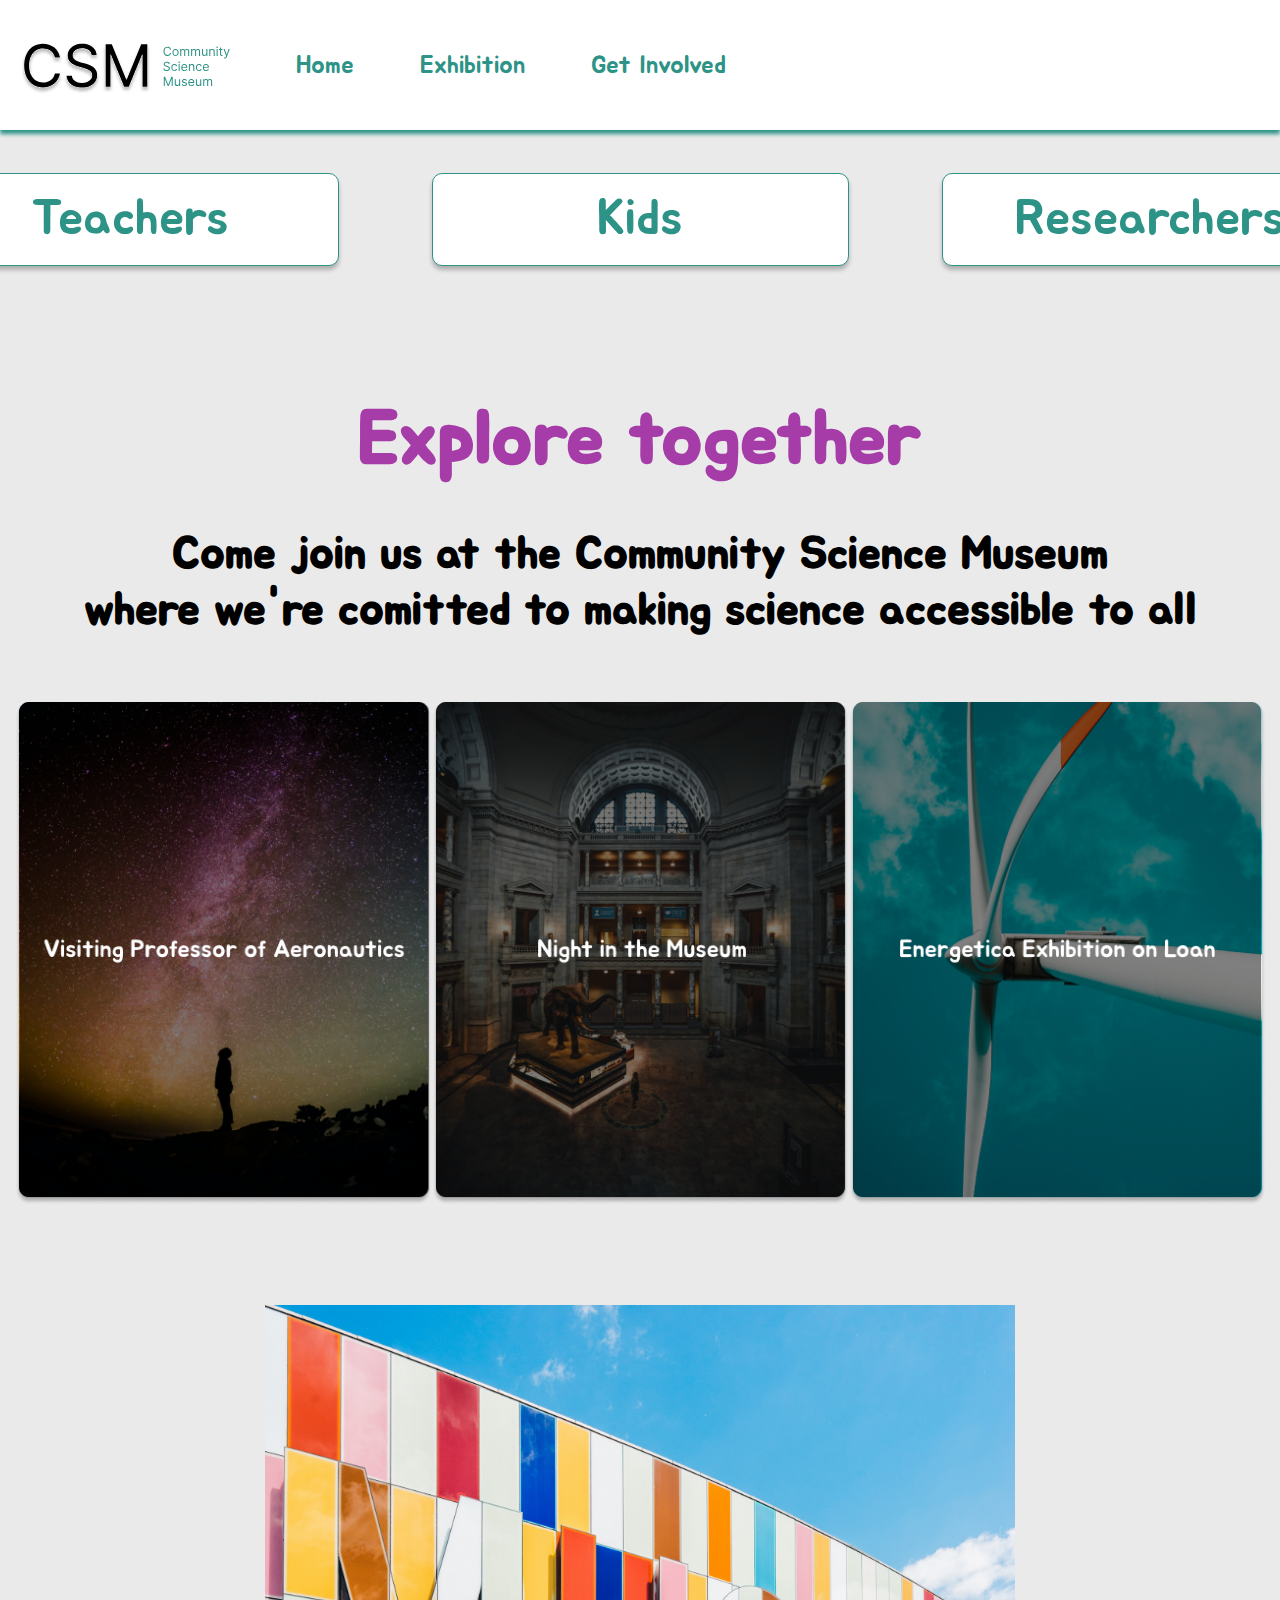
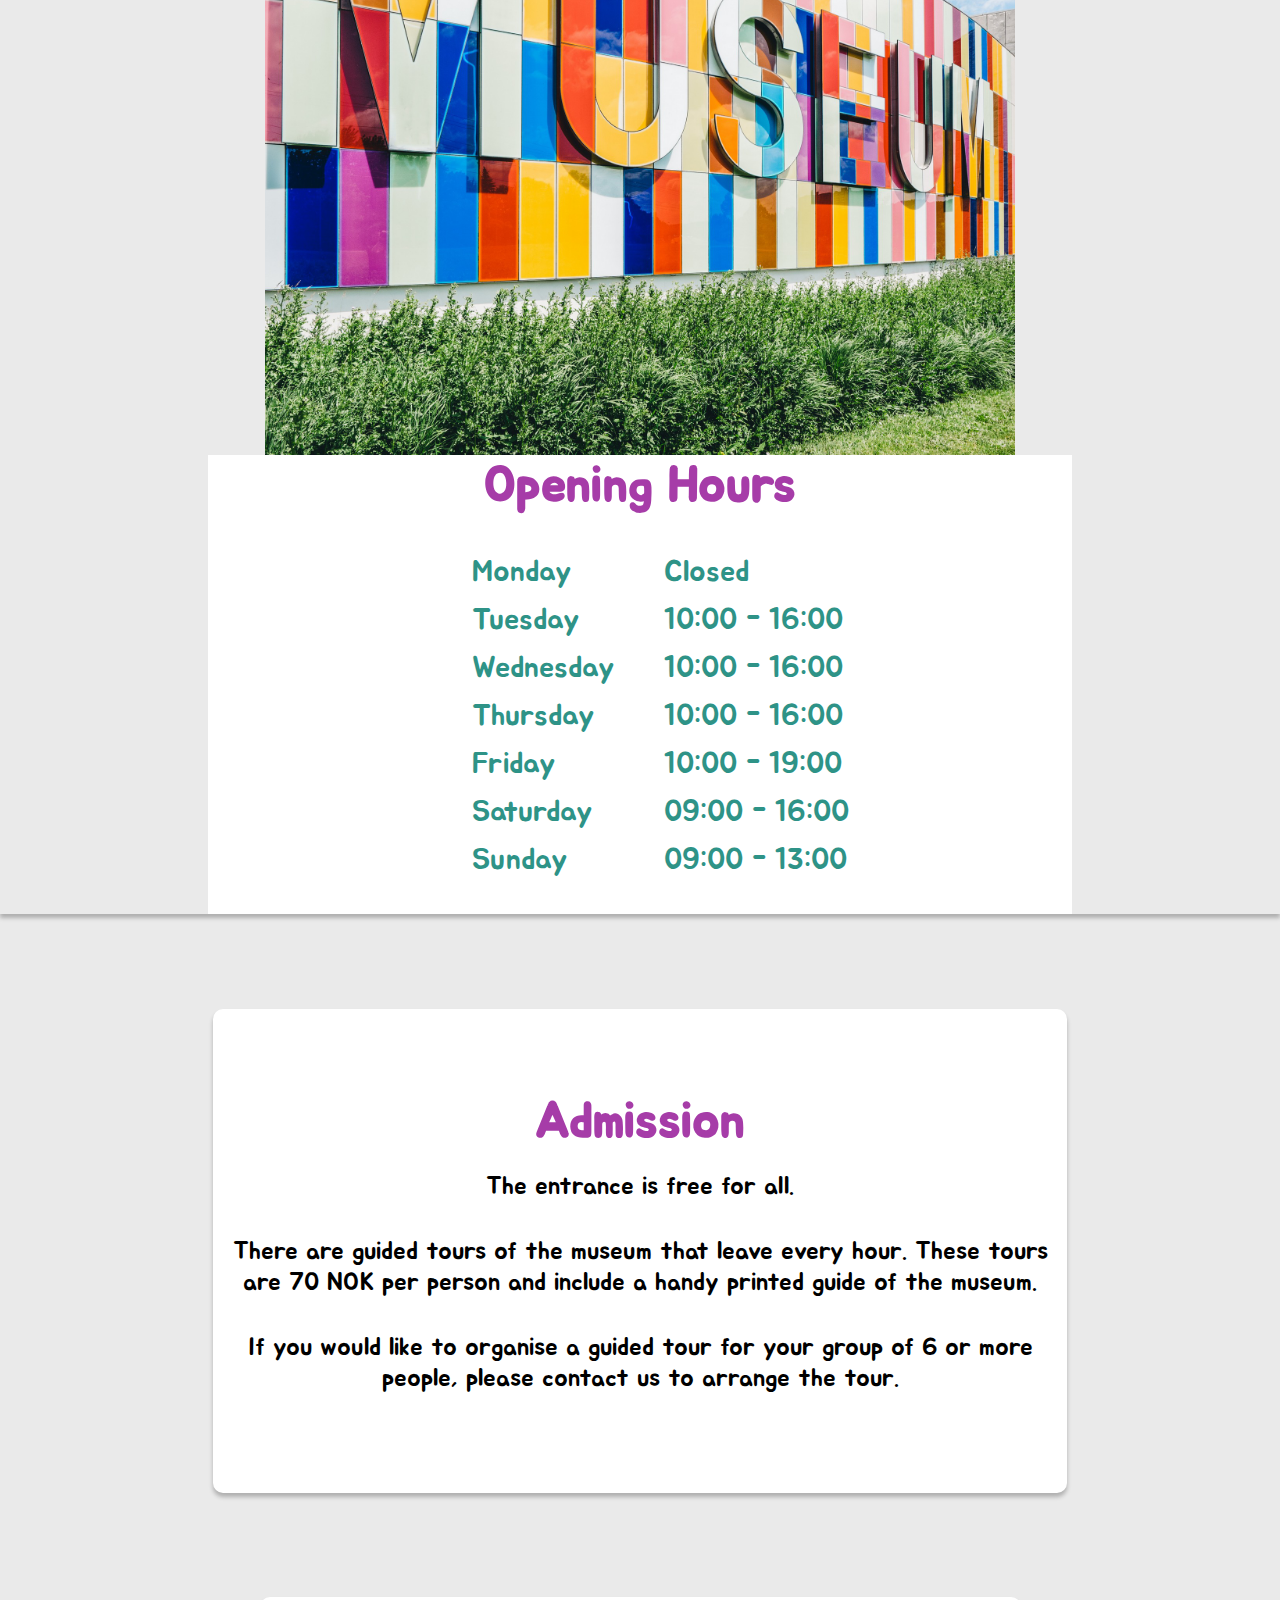
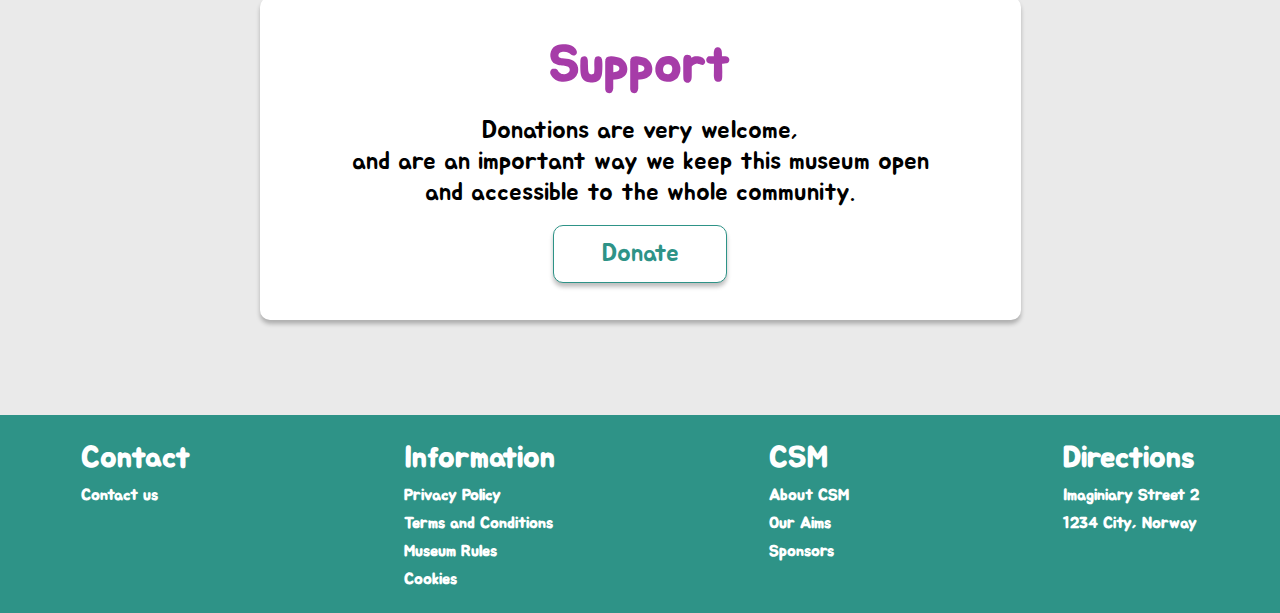
==== Index.html @ 97d4693f "first commit" ====
<!DOCTYPE html>
<html lang="en">
<head>
    <meta charset="UTF-8">
    <meta name="viewport" content="width=device-width, initial-scale=1.0">
    <title>Home</title>
    <link rel="stylesheet" href="/Styles.css">
    <link rel="stylesheet" href="<link rel="preconnect" href="https://fonts.googleapis.com">
    <link rel="preconnect" href="https://fonts.googleapis.com">
<link rel="preconnect" href="https://fonts.gstatic.com" crossorigin>
<link href="https://fonts.googleapis.com/css2?family=Jua&display=swap" rel="stylesheet">
</head>
<body>
    <header>
        <div class="nav-container">
            <img src="/Pictures/Logo.svg">
            <nav class="menu">
                <ul class="header-ul">
                    <a href="Index.html"><li>Home</li></a>
                    <a href="/Exhibitions.html"><li>Exhibition</li></a>
                    <a href="/Contribution.html"><li>Get Involved</li></a>
                </ul>
            </nav>
        </div>

    </header>


    <main>
        <div class="container big-button-container">
            <button class="big-button">Teachers</button>

            <button class="big-button">Kids</button>

            <button class="big-button">Researchers</button>
        </div>

        <div class="container explore-together-container">
            <h5>Explore together</h5>
            <h6>Come join us at the Community Science Museum <br> where we're comitted to making science accessible to all </h6>
        </div>

        <div class="container">
            <a href="/Exhibitions.html"><img class="event" src="/Pictures/Event1.png"></a>
            <a href="/Exhibitions.html"><img class="event" src="/Pictures/event 2.png"></a>
            <a href="/Exhibitions.html"><img class="event" src="/Pictures/event3.png"></a>
        </div>
    <div class="container">
            <div class="container opening-hours-outer-container">
                <img class="museum-img" src="/Pictures/scott-webb-102825.jpg">
                <div class="opening-hours-container">
                    <h2>Opening Hours</h2>
                    <div class="opening-hours">
                        <div>
                            <ul class=time>
                                <li>Monday</li>
                                <li>Tuesday</li>
                                <li>Wednesday</li>
                                <li>Thursday</li>
                                <li>Friday</li>
                                <li>Saturday</li>
                                <li>Sunday</li>
                            </ul>
                        </div>
                        <div>
                            <ul class="time">
                                <li>Closed</li>
                                <li>10:00 - 16:00</li>
                                <li>10:00 - 16:00</li>
                                <li>10:00 - 16:00</li>
                                <li>10:00 - 19:00</li>
                                <li>09:00 - 16:00</li>
                                <li>09:00 - 13:00</li>
                            </ul>
                        </div>
                    </div>
                </div>
            </div>
        </div>

        <div class="container">
            <div class="container admission-container">
                <h2>Admission</h2>
                <p>The entrance is free for all.</p>
                <p>There are guided tours of the museum that leave every hour. These tours are 70 NOK per person and include a handy printed guide of the museum. </p>
                <p>If you would like to organise a guided tour for your group of 6 or more people, please contact us to arrange the tour.</p>
            </div>
        </div>

        <div class="container">
            <div class="container donate-container" >
                <h2>Support</h2>
                <p>
                    Donations are very welcome,<br>
                    and are an important way we keep this museum open <br>
                    and accessible to the whole community.
                </p>
                <button class="normal-button"> Donate </button>
            </div>
        </div>
    </main>


    <footer>
        <div class="footer-container">
            <div class="contact">
                <h3>Contact</h3>
               <a><h4>Contact us</h4></a> 
            </div>
            <div class="information">
                <h3>Information</h3>
                <a><h4>Privacy Policy</h4></a>
                <a><h4>Terms and Conditions</h4></a>
                <a><h4>Museum Rules</h4></a>
                <a><h4>Cookies</h4></a>
            </div>  
            <div class="csm">
                <h3>CSM</h3>
                <a><h4>About CSM</h4></a>
                <a><h4>Our Aims</h4></a>
                <a><h4>Sponsors</h4></a>
            </div>
            <div class="directions">
                <a><h3>Directions</h3></a>
                <h4>Imaginiary Street 2</h4>
                <h4>1234 City, Norway</h4>
            </div>
        </div>
    </footer>
</body>
</html>
---- Styles.css ----
@import url(/CSS/Default.css);
@import url(/CSS/Header.css);
@import url(/CSS/Footer.css);
@import url(/CSS/Buttons.css);


.container{
    display: flex;
    justify-content: center;
    max-width: 1730px;
    
}

.big-button-container{
    padding-top: 43px;
    padding-bottom: 89px;
    gap: 93px;
}

.explore-together-container {
    flex-direction: column;
}

.event{
    width: 417px;
    height: 503px;
    cursor: pointer;
    padding-bottom: 95px;
}

.opening-hours-outer-container{
    box-shadow: 0px 4px 4px 0px rgba(0, 0, 0, 0.25);
    margin-bottom: 95px;
    height: auto;
    width: auto;
    max-width: 1730px;
    flex-wrap: wrap;

}
.museum-img{
    width: auto;
    max-width: 864px;
    height: auto;
    max-height: 750px;
    
}

.opening-hours-container{
    width: 864px;
    height: auto;
    max-height: 750px;
    display: flex;
    flex-direction: column;
    align-items: center;
    background-color: var(--White) !important;
    justify-content: center;
}

.opening-hours{
    display: flex;
}

.time{
font-size: 30px;
}

.donate-container{
    flex-direction: column;
    align-items: center;
    margin-bottom: 95px;
    box-shadow: 0px 4px 4px 0px rgba(0, 0, 0, 0.25);
    border-radius: 10px;
    background-color: var(--White);
    width: 761px;
    height: 323px;
}

.admission-container{
    flex-direction: column;
    text-align: center;
    width: 854px;
    height: 484px;
    box-shadow: 0px 4px 4px 0px rgba(0, 0, 0, 0.25);
    margin-bottom: 104px;
    background-color: var(--White);
    border-radius: 10px;
}
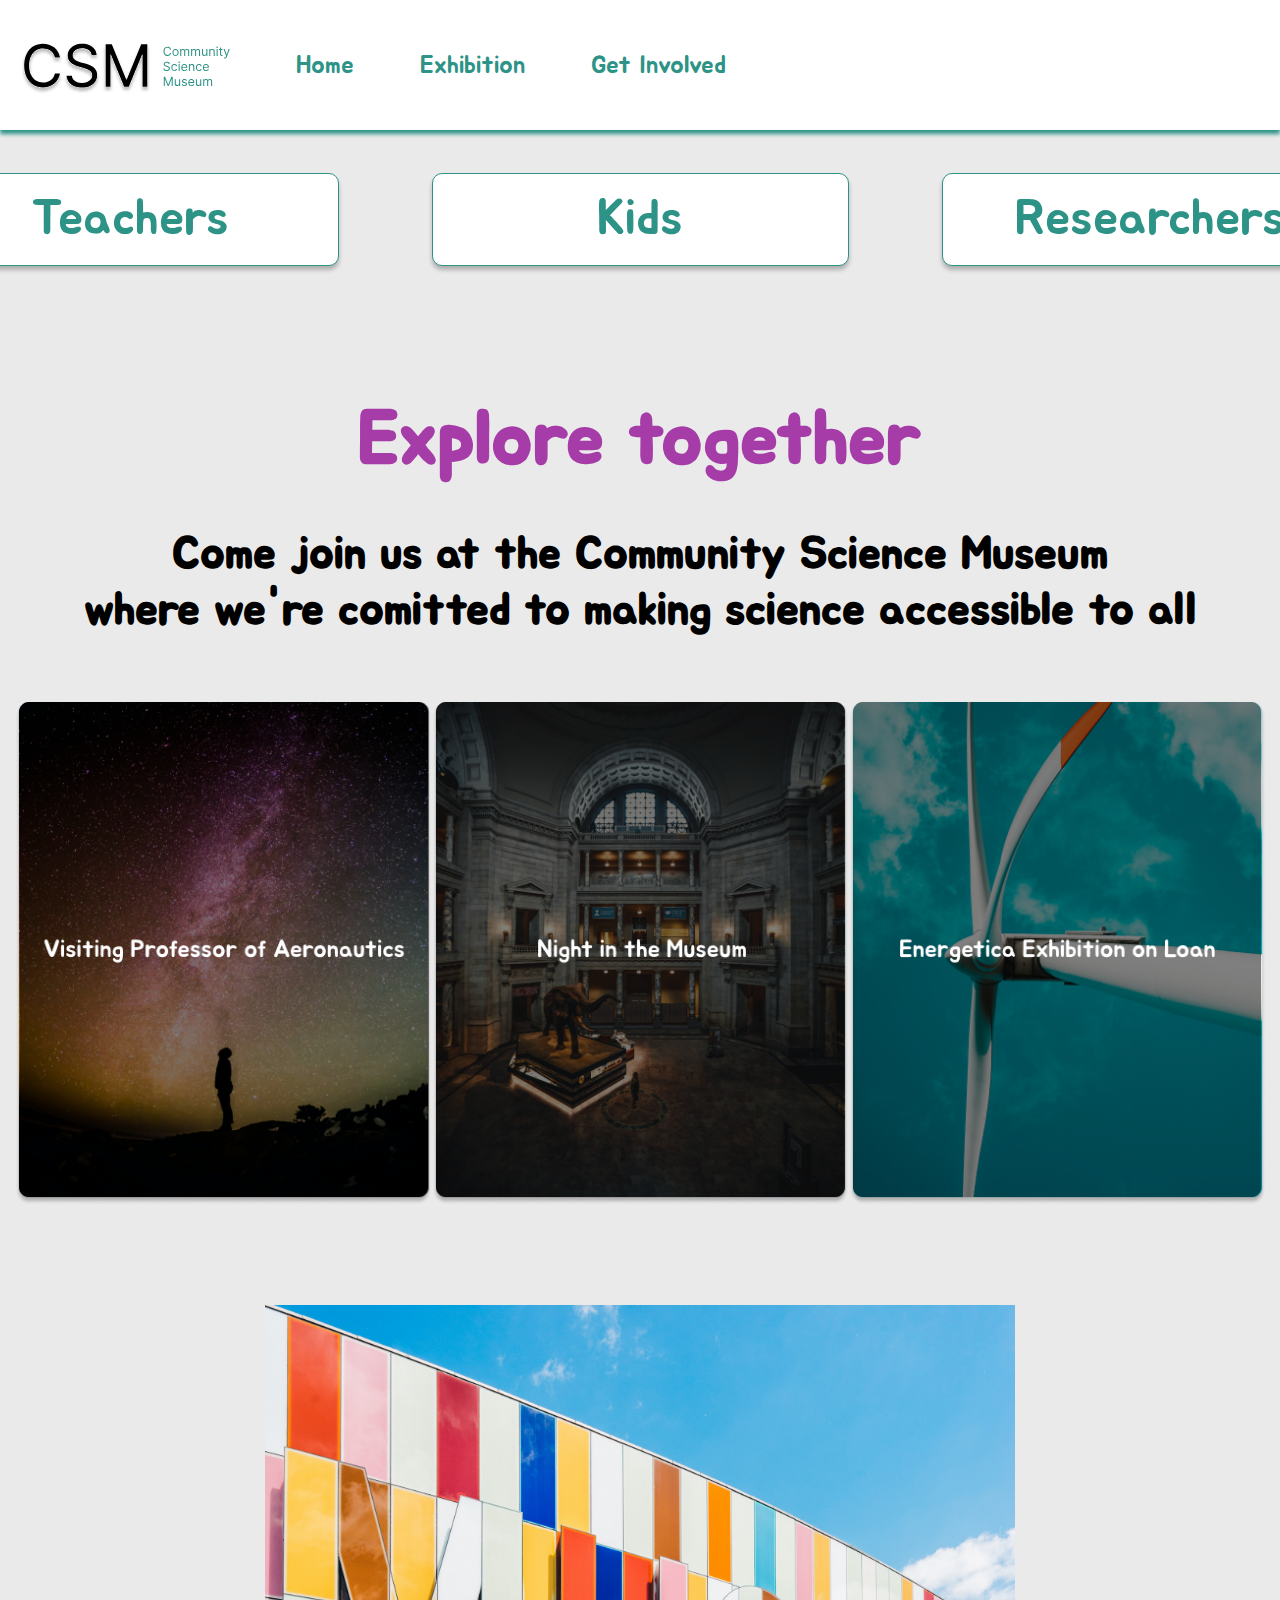
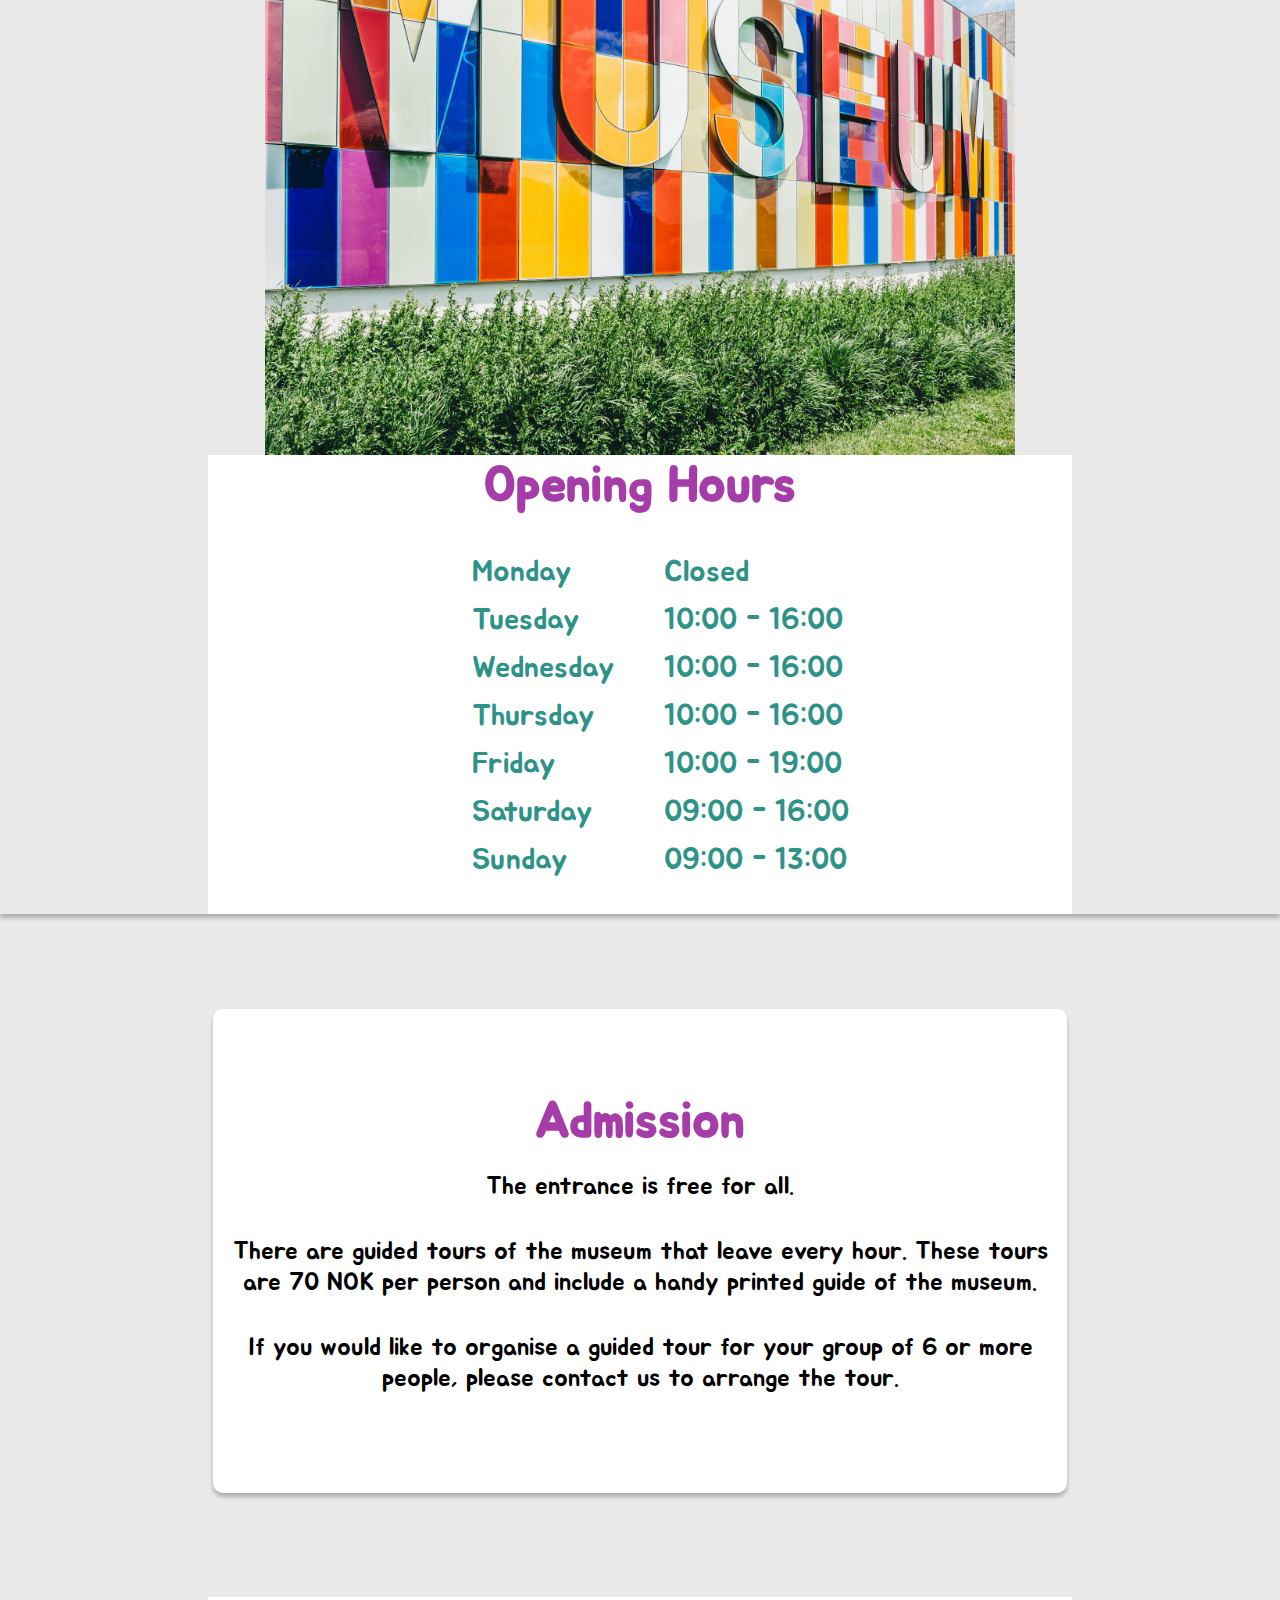
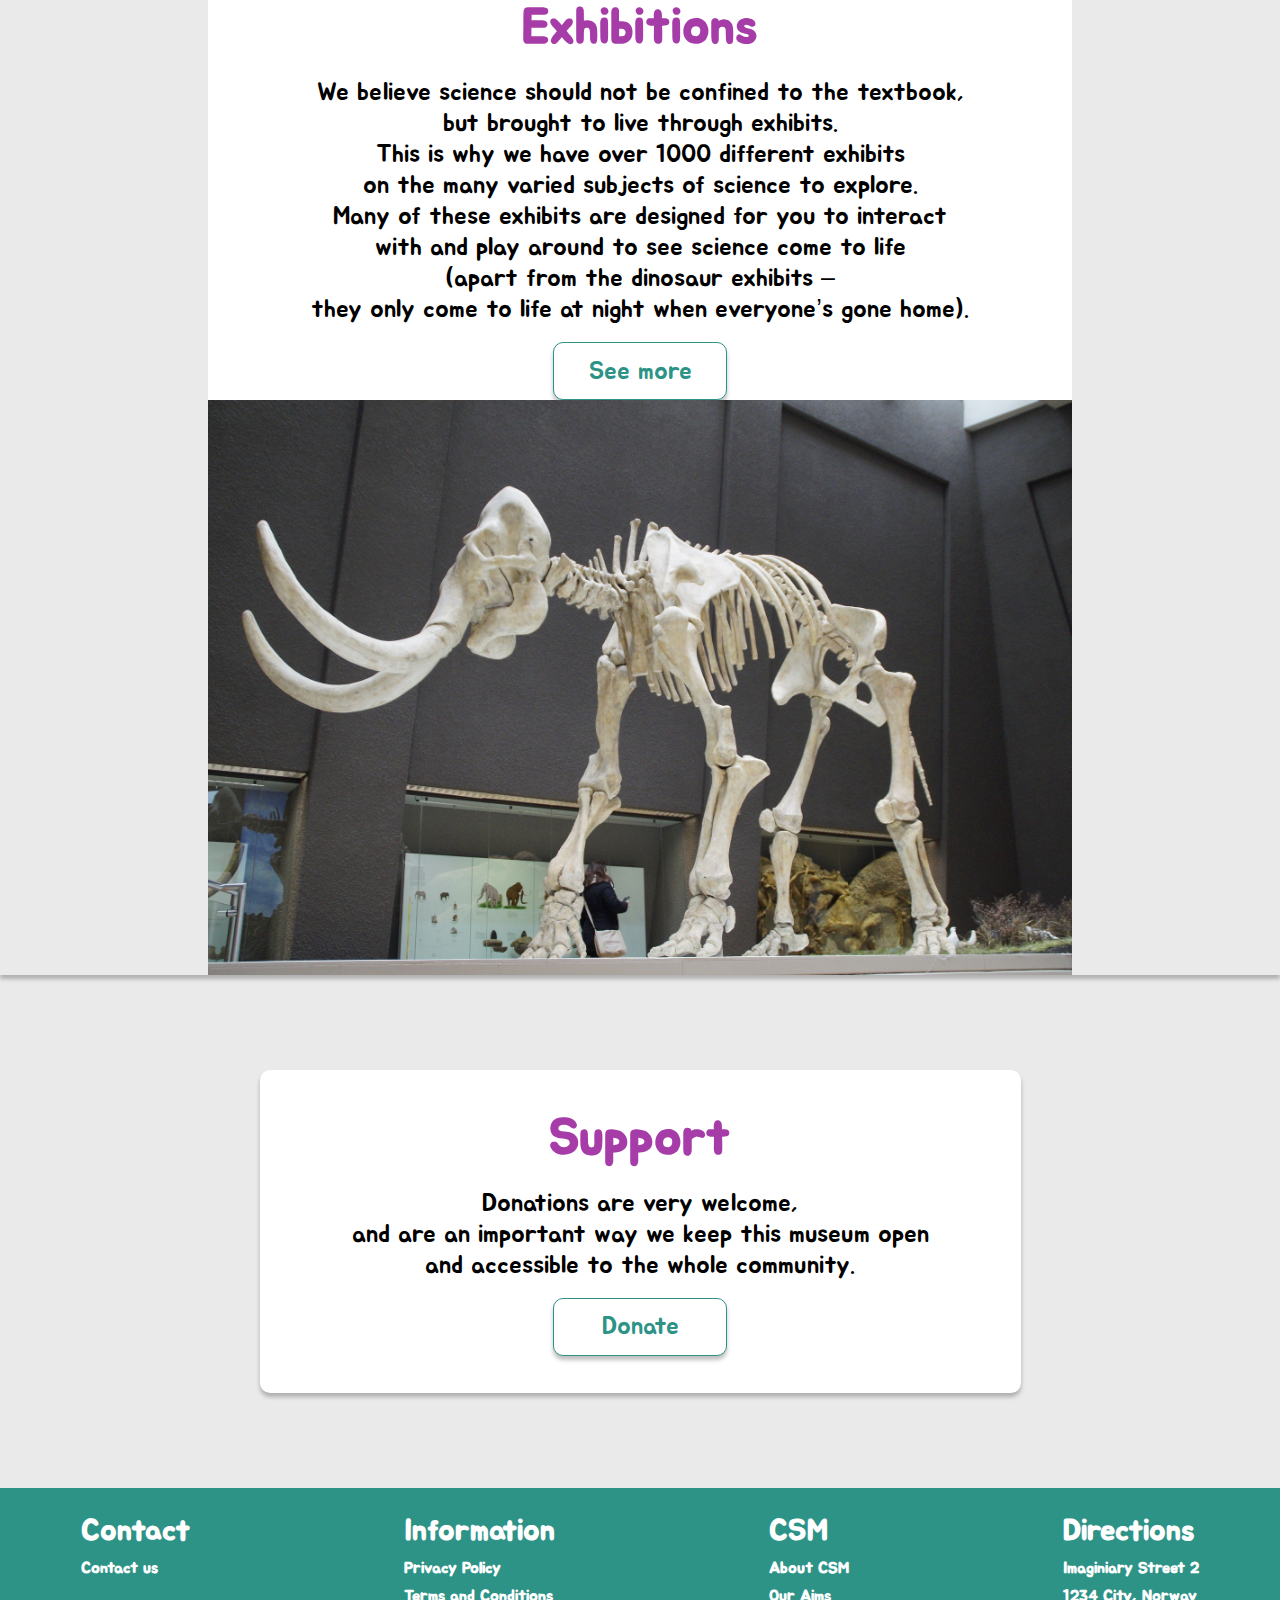
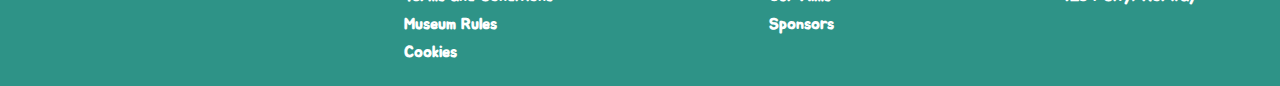
==== commit b639284c: "2nd commit" ====
--- a/Index.html
+++ b/Index.html
@@ -87,6 +87,24 @@
             </div>
         </div>
 
+        <div class="container exhibition-container">
+            <div class="Exhibition-text">
+                <h2>Exhibitions</h2>
+                <p>
+                    We believe science should not be confined to the textbook,<br>
+                    but brought to live through exhibits. <br>
+                    This is why we have over 1000 different exhibits <br>
+                    on the many varied subjects of science to explore. <br>
+                    Many of these exhibits are designed for you to interact <br>
+                    with and play around to see science come to life <br>
+                    (apart from the dinosaur exhibits – <br>
+                    they only come to life at night when everyone’s gone home).<br>
+                </p>
+                <button class="normal-button">See more</button>
+            </div>
+            <img class="museum-img" src="/Pictures/mammoth-1257288_1920.jpg">
+        </div>
+
         <div class="container">
             <div class="container donate-container" >
                 <h2>Support</h2>
--- a/Styles.css
+++ b/Styles.css
@@ -28,7 +28,7 @@
     padding-bottom: 95px;
 }
 
-.opening-hours-outer-container{
+.opening-hours-outer-container, .exhibition-container{
     box-shadow: 0px 4px 4px 0px rgba(0, 0, 0, 0.25);
     margin-bottom: 95px;
     height: auto;
@@ -45,14 +45,14 @@
     
 }
 
-.opening-hours-container{
+.opening-hours-container, .Exhibition-text{
     width: 864px;
     height: auto;
     max-height: 750px;
     display: flex;
     flex-direction: column;
     align-items: center;
-    background-color: var(--White) !important;
+    background-color: var(--White);
     justify-content: center;
 }
 
